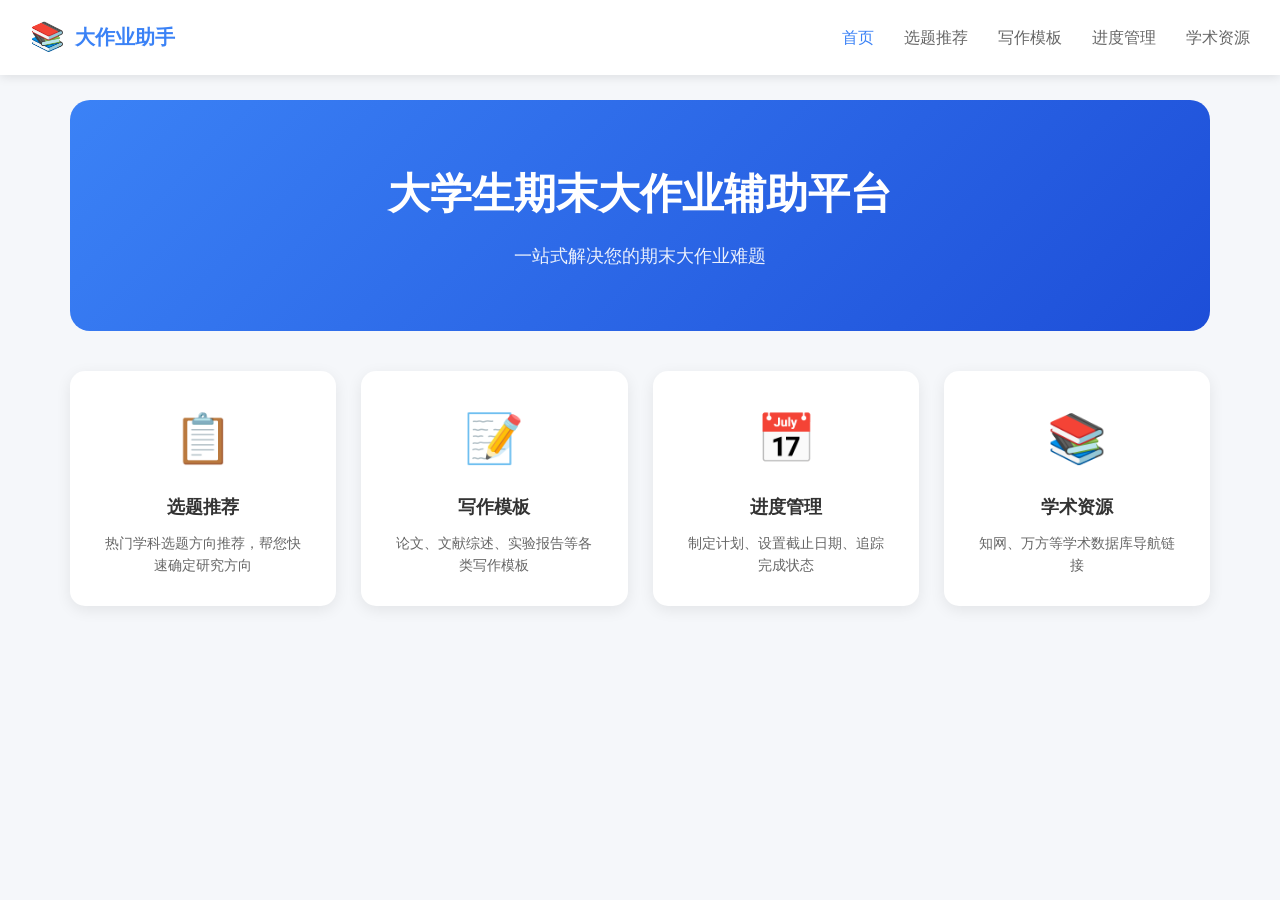
==== index.html @ 39502ea5 "Add files via upload" ====
<!DOCTYPE html>
<html lang="zh-CN">
<head>
    <meta charset="UTF-8">
    <meta name="viewport" content="width=device-width, initial-scale=1.0">
    <title>大学生期末大作业辅助平台</title>
    <link rel="stylesheet" href="style.css">
</head>
<body>
    <!-- 顶部导航栏 -->
    <nav class="navbar">
        <div class="logo">
            <span class="logo-icon">📚</span>
            <span class="logo-text">大作业助手</span>
        </div>
        <ul class="nav-links">
            <li><a href="#home" class="active">首页</a></li>
            <li><a href="#topics">选题推荐</a></li>
            <li><a href="#templates">写作模板</a></li>
            <li><a href="#progress">进度管理</a></li>
            <li><a href="#resources">学术资源</a></li>
        </ul>
    </nav>

    <!-- 主页区域 -->
    <section id="home" class="section active">
        <div class="hero">
            <h1>大学生期末大作业辅助平台</h1>
            <p>一站式解决您的期末大作业难题</p>
        </div>
        <div class="features">
            <div class="feature-card" onclick="showSection('topics')">
                <div class="feature-icon" style="color: #3B82F6;">📋</div>
                <h3>选题推荐</h3>
                <p>热门学科选题方向推荐，帮您快速确定研究方向</p>
            </div>
            <div class="feature-card" onclick="showSection('templates')">
                <div class="feature-icon" style="color: #22C55E;">📝</div>
                <h3>写作模板</h3>
                <p>论文、文献综述、实验报告等各类写作模板</p>
            </div>
            <div class="feature-card" onclick="showSection('progress')">
                <div class="feature-icon" style="color: #A855F7;">📅</div>
                <h3>进度管理</h3>
                <p>制定计划、设置截止日期、追踪完成状态</p>
            </div>
            <div class="feature-card" onclick="showSection('resources')">
                <div class="feature-icon" style="color: #F97316;">📚</div>
                <h3>学术资源</h3>
                <p>知网、万方等学术数据库导航链接</p>
            </div>
        </div>
    </section>

    <!-- 选题推荐区域 -->
    <section id="topics" class="section">
        <h2>选题推荐</h2>
        <div class="filters">
            <select id="subjectFilter" onchange="filterTopics()">
                <option value="">全部学科</option>
                <option value="计算机">计算机科学</option>
                <option value="经济">经济学</option>
                <option value="管理">管理学</option>
                <option value="文学">文学</option>
                <option value="法学">法学</option>
            </select>
            <select id="difficultyFilter" onchange="filterTopics()">
                <option value="">全部难度</option>
                <option value="简单">简单</option>
                <option value="中等">中等</option>
                <option value="困难">困难</option>
            </select>
            <input type="text" id="searchInput" placeholder="关键词搜索..." onkeyup="filterTopics()">
        </div>
        <div id="topicsList" class="topics-list"></div>
    </section>

    <!-- 写作模板区域 -->
    <section id="templates" class="section">
        <h2>写作模板</h2>
        <div class="filters">
            <select id="templateTypeFilter" onchange="filterTemplates()">
                <option value="">全部类型</option>
                <option value="论文">学术论文</option>
                <option value="综述">文献综述</option>
                <option value="报告">实验报告</option>
                <option value="设计">课程设计</option>
            </select>
        </div>
        <div id="templatesList" class="templates-list"></div>
    </section>

    <!-- 进度管理区域 -->
    <section id="progress" class="section">
        <h2>进度管理</h2>
        <div class="progress-header">
            <button class="btn-primary" onclick="showAddTaskModal()">+ 新建任务</button>
        </div>
        <div id="tasksList" class="tasks-list"></div>
    </section>

    <!-- 学术资源区域 -->
    <section id="resources" class="section">
        <h2>学术资源导航</h2>
        <div class="resources-grid">
            <div class="resource-card">
                <div class="resource-icon">📖</div>
                <h3>中国知网 (CNKI)</h3>
                <p>中国最大的学术文献数据库</p>
                <a href="https://www.cnki.net" target="_blank" class="btn-link">访问网站 →</a>
            </div>
            <div class="resource-card">
                <div class="resource-icon">📚</div>
                <h3>万方数据</h3>
                <p>学术论文、期刊、学位论文数据库</p>
                <a href="https://www.wanfangdata.com.cn" target="_blank" class="btn-link">访问网站 →</a>
            </div>
            <div class="resource-card">
                <div class="resource-icon">📄</div>
                <h3>维普期刊</h3>
                <p>中文科技期刊文献数据库</p>
                <a href="http://www.cqvip.com" target="_blank" class="btn-link">访问网站 →</a>
            </div>
            <div class="resource-card">
                <div class="resource-icon">🔬</div>
                <h3>百度学术</h3>
                <p>免费学术文献搜索平台</p>
                <a href="https://xueshu.baidu.com" target="_blank" class="btn-link">访问网站 →</a>
            </div>
            <div class="resource-card">
                <div class="resource-icon">🌐</div>
                <h3>谷歌学术</h3>
                <p>全球学术文献搜索引擎</p>
                <a href="https://scholar.google.com" target="_blank" class="btn-link">访问网站 →</a>
            </div>
            <div class="resource-card">
                <div class="resource-icon">📊</div>
                <h3>国家统计局</h3>
                <p>官方统计数据查询</p>
                <a href="http://www.stats.gov.cn" target="_blank" class="btn-link">访问网站 →</a>
            </div>
        </div>
    </section>

    <!-- 新建任务弹窗 -->
    <div id="taskModal" class="modal">
        <div class="modal-content">
            <h3>新建任务</h3>
            <form id="taskForm">
                <div class="form-group">
                    <label>任务名称</label>
                    <input type="text" id="taskName" required>
                </div>
                <div class="form-group">
                    <label>截止日期</label>
                    <input type="date" id="taskDeadline" required>
                </div>
                <div class="form-group">
                    <label>任务描述</label>
                    <textarea id="taskDesc"></textarea>
                </div>
                <div class="form-actions">
                    <button type="submit" class="btn-primary">保存</button>
                    <button type="button" class="btn-secondary" onclick="closeModal()">取消</button>
                </div>
            </form>
        </div>
    </div>

    <!-- 模板详情弹窗 -->
    <div id="templateModal" class="modal">
        <div class="modal-content modal-large">
            <h3 id="templateTitle"></h3>
            <div id="templateContent" class="template-preview"></div>
            <button class="btn-secondary" onclick="closeTemplateModal()">关闭</button>
        </div>
    </div>

    <script src="script.js"></script>
</body>
</html>
---- style.css ----
/* 基础样式 */
* {
    margin: 0;
    padding: 0;
    box-sizing: border-box;
}

body {
    font-family: 'Microsoft YaHei', Arial, sans-serif;
    background-color: #f5f7fa;
    color: #333;
    line-height: 1.6;
}

/* 导航栏样式 */
.navbar {
    background: white;
    padding: 15px 30px;
    display: flex;
    justify-content: space-between;
    align-items: center;
    box-shadow: 0 2px 10px rgba(0, 0, 0, 0.1);
    position: fixed;
    top: 0;
    width: 100%;
    z-index: 1000;
}

.logo {
    display: flex;
    align-items: center;
    gap: 10px;
}

.logo-icon {
    font-size: 28px;
}

.logo-text {
    font-size: 20px;
    font-weight: bold;
    color: #3B82F6;
}

.nav-links {
    display: flex;
    list-style: none;
    gap: 30px;
}

.nav-links a {
    text-decoration: none;
    color: #666;
    font-weight: 500;
    transition: color 0.3s;
}

.nav-links a:hover,
.nav-links a.active {
    color: #3B82F6;
}

/* 内容区域 */
.section {
    display: none;
    padding: 100px 30px 30px;
    max-width: 1200px;
    margin: 0 auto;
}

.section.active {
    display: block;
}

.section h2 {
    font-size: 28px;
    margin-bottom: 30px;
    color: #333;
}

/* 首页英雄区域 */
.hero {
    text-align: center;
    padding: 60px 20px;
    background: linear-gradient(135deg, #3B82F6 0%, #1D4ED8 100%);
    color: white;
    border-radius: 20px;
    margin-bottom: 40px;
}

.hero h1 {
    font-size: 42px;
    margin-bottom: 15px;
}

.hero p {
    font-size: 18px;
    opacity: 0.9;
}

/* 功能卡片 */
.features {
    display: grid;
    grid-template-columns: repeat(auto-fit, minmax(250px, 1fr));
    gap: 25px;
}

.feature-card {
    background: white;
    padding: 30px;
    border-radius: 15px;
    text-align: center;
    cursor: pointer;
    transition: transform 0.3s, box-shadow 0.3s;
    box-shadow: 0 4px 15px rgba(0, 0, 0, 0.08);
}

.feature-card:hover {
    transform: translateY(-5px);
    box-shadow: 0 8px 25px rgba(0, 0, 0, 0.15);
}

.feature-icon {
    font-size: 48px;
    margin-bottom: 15px;
}

.feature-card h3 {
    font-size: 18px;
    margin-bottom: 10px;
    color: #333;
}

.feature-card p {
    color: #666;
    font-size: 14px;
}

/* 筛选区域 */
.filters {
    display: flex;
    gap: 15px;
    margin-bottom: 25px;
    flex-wrap: wrap;
}

.filters select,
.filters input {
    padding: 10px 15px;
    border: 1px solid #ddd;
    border-radius: 8px;
    font-size: 14px;
    background: white;
}

.filters input {
    min-width: 200px;
}

/* 选题列表 */
.topics-list {
    display: grid;
    grid-template-columns: repeat(auto-fit, minmax(300px, 1fr));
    gap: 20px;
}

.topic-card {
    background: white;
    padding: 25px;
    border-radius: 12px;
    box-shadow: 0 2px 10px rgba(0, 0, 0, 0.08);
}

.topic-header {
    display: flex;
    justify-content: space-between;
    align-items: flex-start;
    margin-bottom: 15px;
}

.topic-title {
    font-size: 18px;
    font-weight: 600;
    color: #333;
}

.topic-badges {
    display: flex;
    gap: 8px;
}

.badge {
    padding: 4px 10px;
    border-radius: 15px;
    font-size: 12px;
    font-weight: 500;
}

.badge-subject {
    background: #E0E7FF;
    color: #3B82F6;
}

.badge-difficulty {
    background: #DCFCE7;
    color: #22C55E;
}

.badge-difficulty.hard {
    background: #FEE2E2;
    color: #EF4444;
}

.badge-difficulty.medium {
    background: #FEF3C7;
    color: #F59E0B;
}

.topic-desc {
    color: #666;
    font-size: 14px;
    margin-bottom: 15px;
}

.topic-footer {
    display: flex;
    justify-content: space-between;
    align-items: center;
}

.topic-period {
    color: #888;
    font-size: 13px;
}

/* 模板列表 */
.templates-list {
    display: grid;
    grid-template-columns: repeat(auto-fit, minmax(300px, 1fr));
    gap: 20px;
}

.template-card {
    background: white;
    padding: 25px;
    border-radius: 12px;
    box-shadow: 0 2px 10px rgba(0, 0, 0, 0.08);
}

.template-header {
    margin-bottom: 15px;
}

.template-title {
    font-size: 18px;
    font-weight: 600;
    color: #333;
    margin-bottom: 8px;
}

.template-type {
    padding: 4px 10px;
    border-radius: 15px;
    font-size: 12px;
    background: #F3E8FF;
    color: #A855F7;
}

.template-desc {
    color: #666;
    font-size: 14px;
    margin-bottom: 15px;
}

/* 进度管理 */
.progress-header {
    margin-bottom: 25px;
}

.btn-primary {
    background: #3B82F6;
    color: white;
    padding: 12px 25px;
    border: none;
    border-radius: 8px;
    font-size: 14px;
    cursor: pointer;
    transition: background 0.3s;
}

.btn-primary:hover {
    background: #2563EB;
}

.btn-secondary {
    background: #6B7280;
    color: white;
    padding: 10px 20px;
    border: none;
    border-radius: 8px;
    font-size: 14px;
    cursor: pointer;
    transition: background 0.3s;
}

.btn-secondary:hover {
    background: #4B5563;
}

.tasks-list {
    display: flex;
    flex-direction: column;
    gap: 15px;
}

.task-card {
    background: white;
    padding: 20px;
    border-radius: 12px;
    box-shadow: 0 2px 10px rgba(0, 0, 0, 0.08);
    display: flex;
    align-items: center;
    gap: 20px;
}

.task-checkbox {
    width: 24px;
    height: 24px;
    border: 2px solid #ddd;
    border-radius: 6px;
    cursor: pointer;
    display: flex;
    align-items: center;
    justify-content: center;
    transition: all 0.3s;
}

.task-checkbox.checked {
    background: #22C55E;
    border-color: #22C55E;
}

.task-checkbox.checked::after {
    content: '✓';
    color: white;
    font-size: 14px;
}

.task-info {
    flex: 1;
}

.task-name {
    font-size: 16px;
    font-weight: 500;
    color: #333;
    margin-bottom: 5px;
}

.task-name.completed {
    color: #888;
    text-decoration: line-through;
}

.task-deadline {
    font-size: 13px;
    color: #666;
}

.task-deadline urgent {
    color: #EF4444;
}

.task-actions {
    display: flex;
    gap: 10px;
}

.btn-delete {
    background: none;
    border: none;
    color: #EF4444;
    cursor: pointer;
    font-size: 18px;
}

/* 学术资源 */
.resources-grid {
    display: grid;
    grid-template-columns: repeat(auto-fit, minmax(280px, 1fr));
    gap: 20px;
}

.resource-card {
    background: white;
    padding: 25px;
    border-radius: 12px;
    box-shadow: 0 2px 10px rgba(0, 0, 0, 0.08);
    text-align: center;
}

.resource-icon {
    font-size: 40px;
    margin-bottom: 15px;
}

.resource-card h3 {
    font-size: 18px;
    margin-bottom: 10px;
    color: #333;
}

.resource-card p {
    color: #666;
    font-size: 14px;
    margin-bottom: 15px;
}

.btn-link {
    display: inline-block;
    color: #3B82F6;
    text-decoration: none;
    font-weight: 500;
    transition: color 0.3s;
}

.btn-link:hover {
    color: #1D4ED8;
}

/* 弹窗样式 */
.modal {
    display: none;
    position: fixed;
    top: 0;
    left: 0;
    width: 100%;
    height: 100%;
    background: rgba(0, 0, 0, 0.5);
    justify-content: center;
    align-items: center;
    z-index: 2000;
}

.modal.active {
    display: flex;
}

.modal-content {
    background: white;
    padding: 30px;
    border-radius: 15px;
    width: 400px;
    max-width: 90%;
}

.modal-large {
    width: 600px;
    max-height: 80vh;
    overflow-y: auto;
}

.modal-content h3 {
    font-size: 20px;
    margin-bottom: 20px;
    color: #333;
}

.form-group {
    margin-bottom: 20px;
}

.form-group label {
    display: block;
    margin-bottom: 8px;
    font-weight: 500;
    color: #333;
}

.form-group input,
.form-group textarea,
.form-group select {
    width: 100%;
    padding: 10px 15px;
    border: 1px solid #ddd;
    border-radius: 8px;
    font-size: 14px;
}

.form-group textarea {
    min-height: 100px;
    resize: vertical;
}

.form-actions {
    display: flex;
    gap: 15px;
    justify-content: flex-end;
}

.template-preview {
    background: #f8f9fa;
    padding: 20px;
    border-radius: 8px;
    margin-bottom: 20px;
    font-size: 14px;
    line-height: 1.8;
    white-space: pre-wrap;
}

/* 响应式设计 */
@media (max-width: 768px) {
    .navbar {
        flex-direction: column;
        gap: 15px;
        padding: 15px;
    }
    
    .nav-links {
        gap: 15px;
    }
    
    .section {
        padding: 120px 15px 15px;
    }
    
    .hero h1 {
        font-size: 28px;
    }
    
    .filters {
        flex-direction: column;
    }
    
    .filters input {
        min-width: 100%;
    }
}
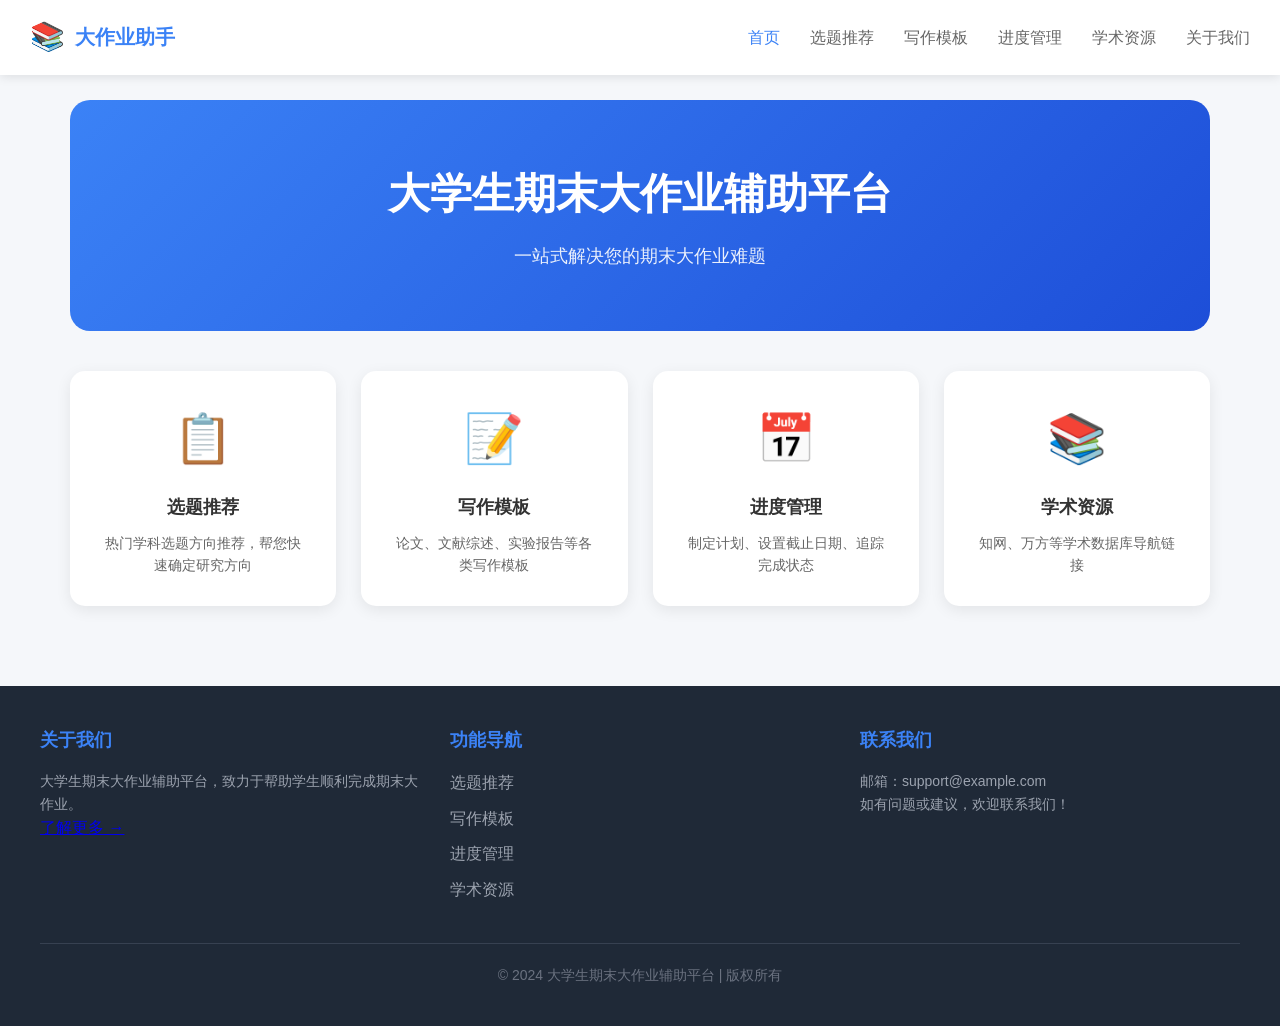
==== commit 933586ab: "Add files via upload" ====
--- a/index.html
+++ b/index.html
@@ -19,6 +19,7 @@
             <li><a href="#templates">写作模板</a></li>
             <li><a href="#progress">进度管理</a></li>
             <li><a href="#resources">学术资源</a></li>
+            <li><a href="about.html">关于我们</a></li>
         </ul>
     </nav>
 
@@ -176,6 +177,34 @@
         </div>
     </div>
 
+    <!-- 页面底部 Footer -->
+    <footer class="footer">
+        <div class="footer-content">
+            <div class="footer-section">
+                <h4>关于我们</h4>
+                <p>大学生期末大作业辅助平台，致力于帮助学生顺利完成期末大作业。</p>
+                <a href="about.html" class="footer-link">了解更多 →</a>
+            </div>
+            <div class="footer-section">
+                <h4>功能导航</h4>
+                <ul class="footer-nav">
+                    <li><a href="#topics">选题推荐</a></li>
+                    <li><a href="#templates">写作模板</a></li>
+                    <li><a href="#progress">进度管理</a></li>
+                    <li><a href="#resources">学术资源</a></li>
+                </ul>
+            </div>
+            <div class="footer-section">
+                <h4>联系我们</h4>
+                <p>邮箱：support@example.com</p>
+                <p>如有问题或建议，欢迎联系我们！</p>
+            </div>
+        </div>
+        <div class="footer-bottom">
+            <p>© 2024 大学生期末大作业辅助平台 | 版权所有</p>
+        </div>
+    </footer>
+
     <script src="script.js"></script>
 </body>
 </html>
--- a/style.css
+++ b/style.css
@@ -496,6 +496,62 @@
     display: flex;
     gap: 15px;
     justify-content: flex-end;
+}
+
+/* 页脚样式 */
+footer {
+    background: #1F2937;
+    color: white;
+    padding: 40px 20px;
+    margin-top: 50px;
+}
+
+.footer-content {
+    max-width: 1200px;
+    margin: 0 auto;
+    display: grid;
+    grid-template-columns: repeat(auto-fit, minmax(200px, 1fr));
+    gap: 30px;
+}
+
+.footer-section h4 {
+    font-size: 18px;
+    margin-bottom: 15px;
+    color: #3B82F6;
+}
+
+.footer-section p {
+    color: #9CA3AF;
+    font-size: 14px;
+    line-height: 1.6;
+}
+
+.footer-section ul {
+    list-style: none;
+}
+
+.footer-section ul li {
+    margin-bottom: 10px;
+}
+
+.footer-section ul li a {
+    color: #9CA3AF;
+    text-decoration: none;
+    transition: color 0.3s;
+}
+
+.footer-section ul li a:hover {
+    color: #3B82F6;
+}
+
+.footer-bottom {
+    max-width: 1200px;
+    margin: 30px auto 0;
+    padding-top: 20px;
+    border-top: 1px solid #374151;
+    text-align: center;
+    color: #6B7280;
+    font-size: 14px;
 }
 
 .template-preview {
